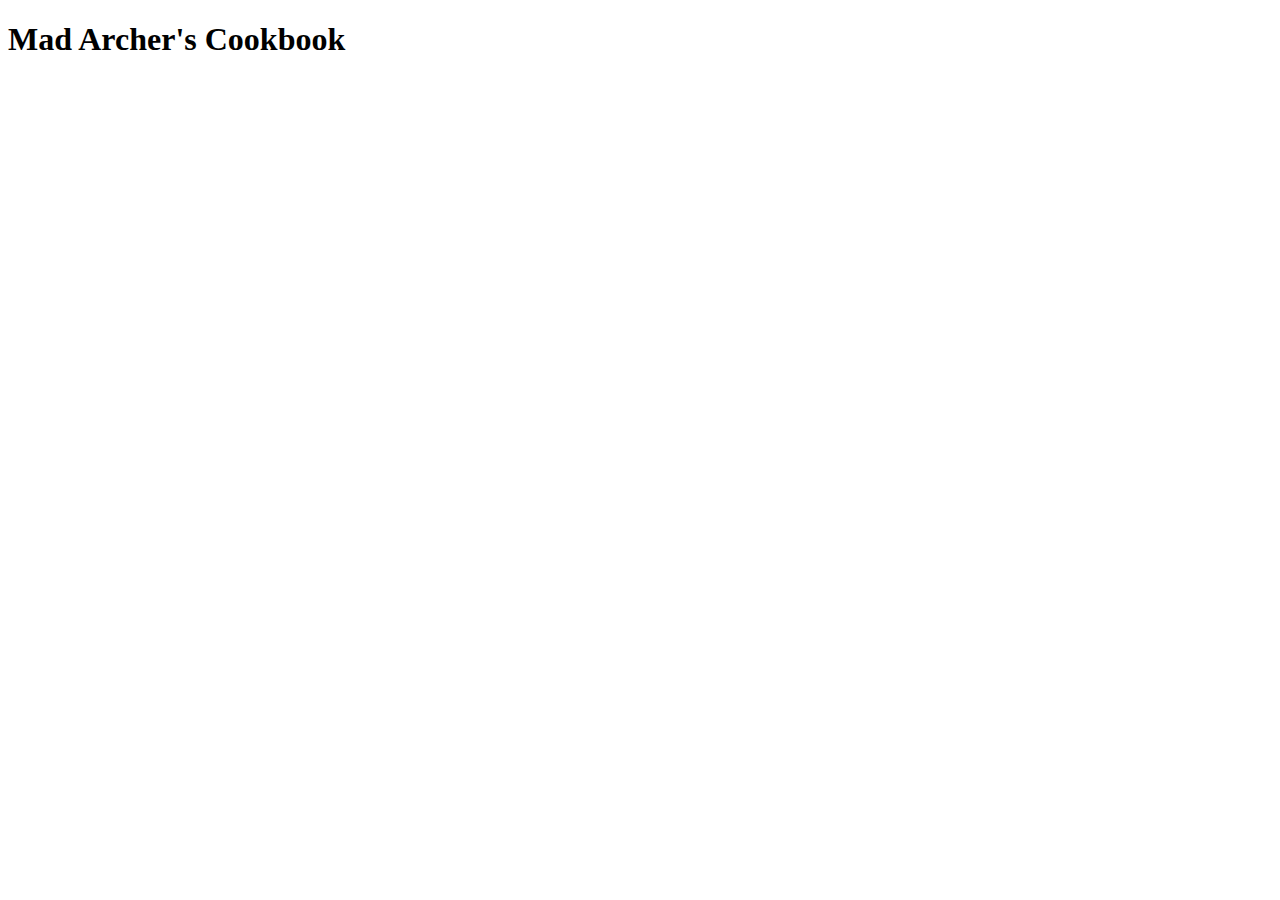
==== index.html @ 26f652fa "Update project name Test Test 1 2 3" ====
<!DOCTYPE html>
<html lang="en">
<head>
    <meta charset="UTF-8">
    <meta http-equiv="X-UA-Compatible" content="IE=edge">
    <meta name="viewport" content="width=device-width, initial-scale=1.0">
    <title>Mad Archer's Cookbook</title>
</head>
<body>
    <h1>Mad Archer's Cookbook</h1>
</body>
</html>
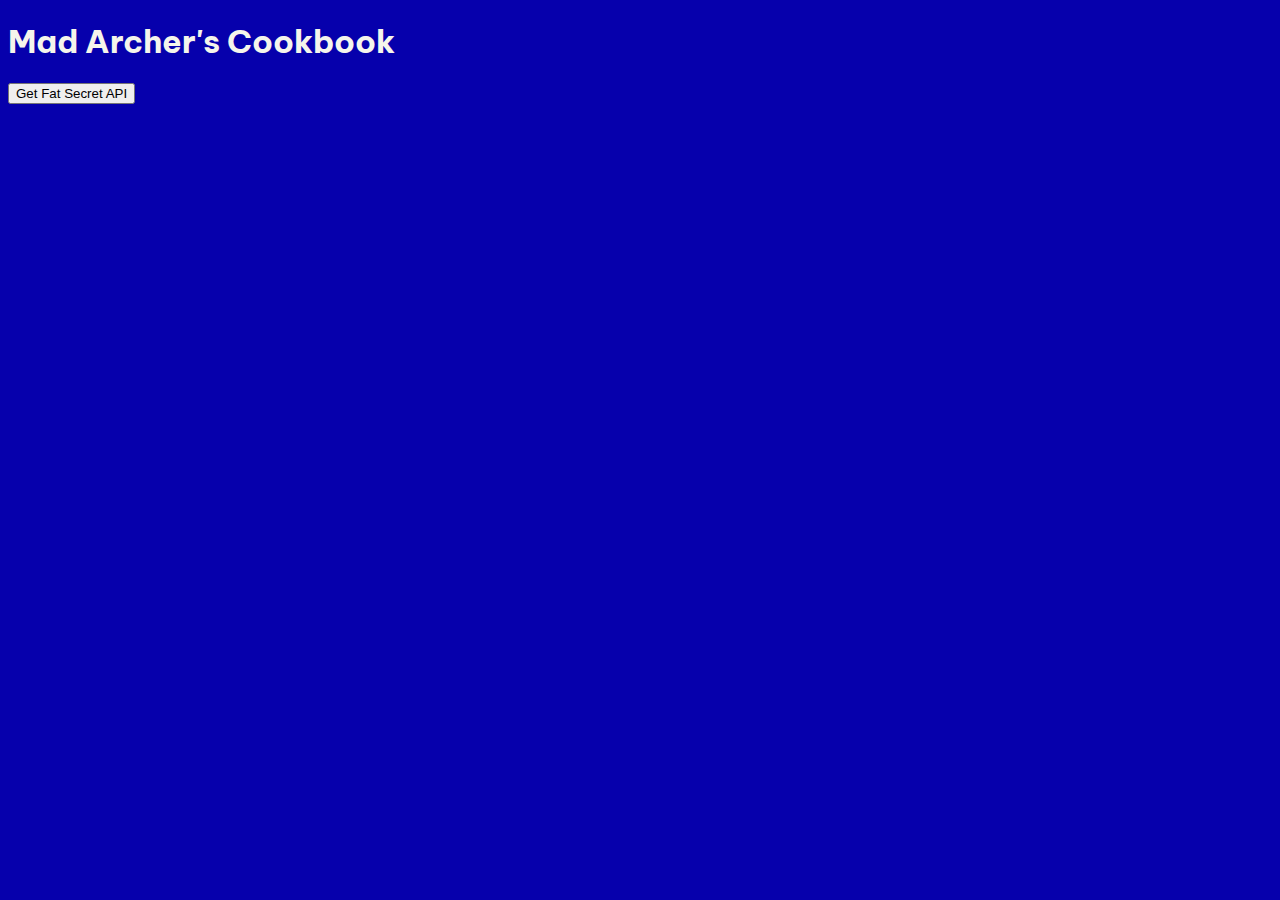
==== commit b448dc3f: "Test to connect API to html file" ====
--- a/index.html
+++ b/index.html
@@ -5,8 +5,14 @@
     <meta http-equiv="X-UA-Compatible" content="IE=edge">
     <meta name="viewport" content="width=device-width, initial-scale=1.0">
     <title>Mad Archer's Cookbook</title>
+    <link rel="stylesheet" href="./assets/style.css"> 
 </head>
 <body>
     <h1>Mad Archer's Cookbook</h1>
+  <!--Connecting the Fat Secret API-->
+    <button id="test" onclick="getFatSecret()">Get Fat Secret API</button>
+    <script src="https://platform.fatsecret.com/js"></script>
+    <script src="./assets/script.js"></script>
+  </main>
 </body>
 </html>--- a/assets/style.css
+++ b/assets/style.css
@@ -0,0 +1,43 @@
+@import url('https://fonts.googleapis.com/css2?family=Be+Vietnam+Pro&family=Dancing+Script&family=Dongle&family=Mochiy+Pop+P+One&display=swap');
+
+:root {
+  --bullseye-red: #e61a1a;
+  --blue-ribbon: #0600ac;
+  --bronze-arrowhead: #cd7f32; 
+  --bracer-black: #110e0c;
+  --astroturf: #28c514;
+  --sagittarius-gold: #fff243;
+  --cock-feather: #f5f5eb;
+}
+
+body {
+  background-color: var(--blue-ribbon);
+  color: var(--cock-feather);
+}
+
+h1 {
+  font-family: 'Be Vietnam Pro', sans-serif;
+}
+
+h2 {
+  font-family: 'Dancing Script', cursive;
+}
+
+h3 {
+  font-family: 'Mochiy Pop P One', sans-serif;
+}
+
+p {
+  font-family: 'Dongle', sans-serif;
+}
+
+.textBox {
+  background-color: var(--bronze-arrowhead);
+  color: var(--bracer-black);
+  font-family: 'Be Vietnam Pro', sans-serif;
+  width: 400px;
+  height: 350px;
+  border-radius: 15px;
+  box-shadow: inset;
+}
+
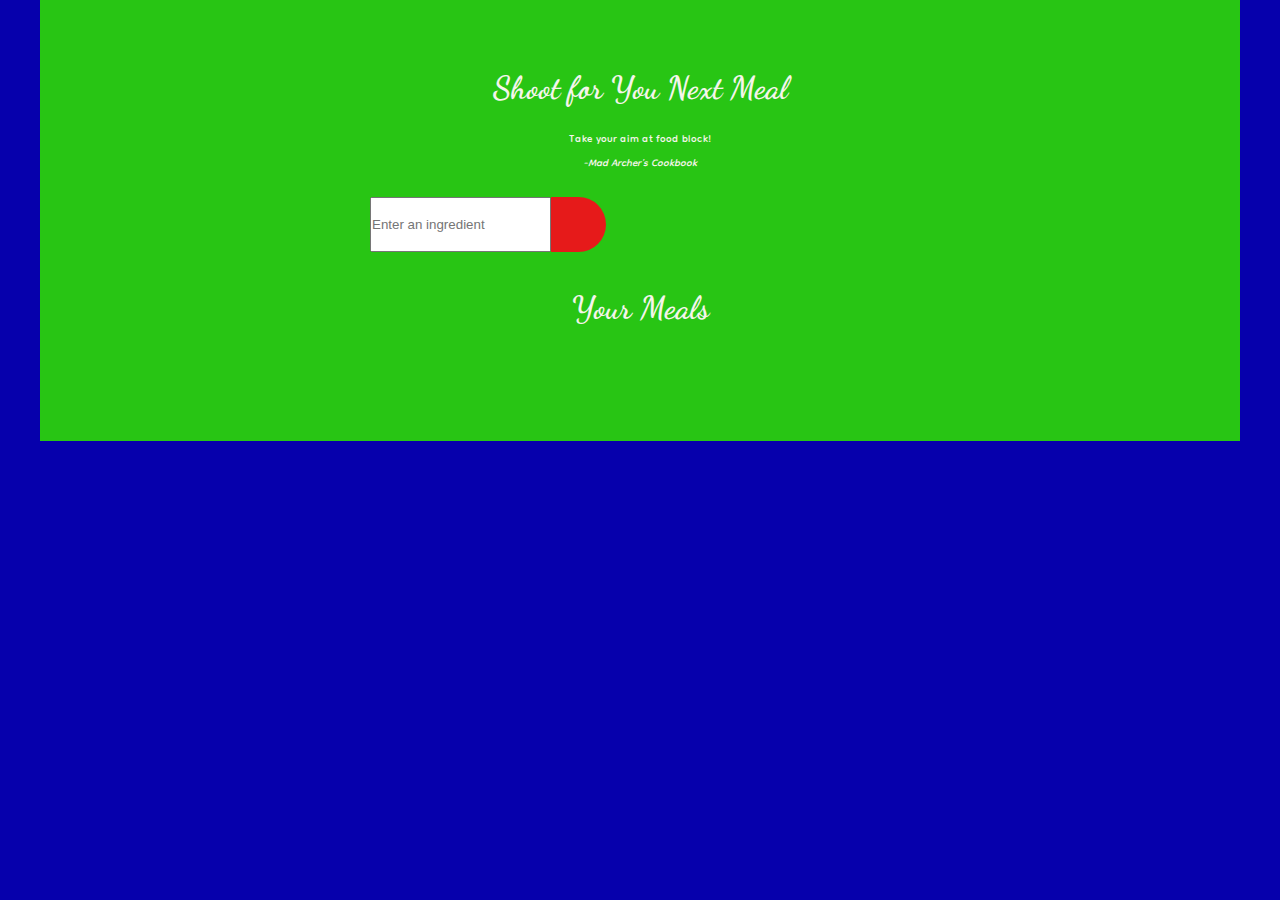
==== commit c166137a: "mealdb api added" ====
--- a/index.html
+++ b/index.html
@@ -5,14 +5,72 @@
     <meta http-equiv="X-UA-Compatible" content="IE=edge">
     <meta name="viewport" content="width=device-width, initial-scale=1.0">
     <title>Mad Archer's Cookbook</title>
+    <link
+      rel="stylesheet"
+      href="https://use.fontawesome.com/releases/v5.8.1/css/all.css"
+      integrity="sha384-50oBUHEmvpQ+1lW4y57PTFmhCaXp0ML5d60M1M7uH2+nqUivzIebhndOJK28anvf"
+      crossorigin="anonymous"
+    />
     <link rel="stylesheet" href="./assets/style.css"> 
 </head>
 <body>
-    <h1>Mad Archer's Cookbook</h1>
-  <!--Connecting the Fat Secret API-->
-    <button id="test" onclick="getFatSecret()">Get Fat Secret API</button>
-    <script src="https://platform.fatsecret.com/js"></script>
+    <div class="container">
+      <div class="meal-wrapper">
+        <div class="meal-search">
+          <h2 class="title">Shoot for You Next Meal</h2>
+          <blockquote>Take your aim at food block!<br>
+          <cite>-Mad Archer's Cookbook</cite>
+        </blockquote>
+
+        <div class="meal-search-box">
+          <input type="text" class="search-content" placeholder="Enter an ingredient" id="search-input">
+          <button type="submit" class="search-btn btn" id="search-btn">
+            <i class="fas fa-bullseye"></i>
+          </button>  
+        </div>
+      </div>
+      
+      <div class="meal-result">
+        <h2 class="title">Your Meals</h2>
+        <div id="meal">
+        <!--meal item-->  
+        <!-- <div class="meal-item">
+          <div class="meal-img">
+            <img src="./assets/strawberrySpinach.jpg" alt="food">
+          </div>
+          <div class="meal-name">
+            <h3>Summer Salad</h3>
+            <a href="#" class="recipe-btn">Grab Recipe</a>
+          </div>
+        </div> -->
+        <!-- end of meal item -->
+      </div>
+    </div>  
+    
+    <div class="meal-details">
+      <!--recipe close btn-->
+      <button type="button" class="btn recipe-close-btn" id="recipe-close-btn">
+        <i class="fas fa-utensils"></i>
+      </button>
+      <!--meal content-->
+      <div class="meal-details-content">
+        <!-- <h2 class="recipe-title">Meals Name Here</h2>
+        <p class="recipe-category">Category Name</p>
+        <div class="recipe-instruct">
+          <h3>Instructions:</h3>
+          <p>How to make your food.</p>
+          <p>How to make your food.</p>
+          <div class="recipe-meal-img">
+            <img src="assets/strawberrySpinach.jpg" alt="food image">
+        </div>
+        <div class="recipe-link">
+          <a href="#" target="_blank">Watch Video</a>
+        </div> --> -->
+        </div>
+        </div>
+      </div>
+    </div>
     <script src="./assets/script.js"></script>
-  </main>
+  
 </body>
 </html>--- a/assets/style.css
+++ b/assets/style.css
@@ -1,4 +1,10 @@
 @import url('https://fonts.googleapis.com/css2?family=Be+Vietnam+Pro&family=Dancing+Script&family=Dongle&family=Mochiy+Pop+P+One&display=swap');
+
+* {
+  padding: 0;
+  margin: 0;
+  box-sizing: border-box;
+}
 
 :root {
   --bullseye-red: #e61a1a;
@@ -13,6 +19,278 @@
 body {
   background-color: var(--blue-ribbon);
   color: var(--cock-feather);
+  font-weight: 400;
+  line-height: 1.5;
+  font-family: 'Dongle', sans-serif;
+}
+
+.btn {
+  font-family: inherit;
+  cursor: pointer;
+  outline: 0;
+  font-size: 1.05rem;
+}
+
+.text {
+  opacity: 0.9;
+}
+
+.title {
+  font-size: 2rem;
+  margin-bottom: 1rem;
+}
+
+.container {
+  min-height: 100vh;
+}
+
+.meal-wrapper {
+  max-width: 1200px;
+  margin: 0 auto;
+  padding: 2rem;
+  background: var(--astroturf);
+  text-align: center;
+}
+
+.meal-search {
+  margin: 2rem 0;
+}
+
+.meal-search cite {
+  font-size: 1rem;
+}
+
+.meal-search-box {
+  margin: 1.3rem 0;
+  display: flex;
+  align-items: stretch;
+}
+
+.search-control,
+search-btn {
+  width: 100%;
+}
+
+.search-control {
+  padding: 0 1rem;
+  font-size: 1.1rem;
+  font-family: 'Mochiy Pop P One', sans-serif;
+  outline: 0;
+  border:  1px solid var(--bullseye-red);
+  color: var(--bullseye-red);
+  border-top-left-radius: 2rem;
+  border-bottom-right-radius: 2rem;
+}
+
+.search-control::placeholder {
+  color: var(--bullseye-red);
+}
+
+.search-btn {
+  width: 55px;
+  height: 55px;
+  font-size: 1.7rem;
+  background: var(--bullseye-red);
+  color: var(--cock-feather);
+  border: none;
+  border-top-right-radius: 2rem;
+  border-bottom-right-radius: 2rem;
+  transition: all 0.4s linear;
+  -webkit-transition: all 0.4s linear;
+  -moz-transition: all 0.4s linear;
+  -ms-transition: all 0.4s linear;
+  -o-transition: all 0.4s linear;
+}
+
+.search-btn:hover {
+  background: var(--blue-ribbon);
+}
+
+.food-result {
+  margin-top: 4rem;
+}
+
+#meal {
+  margin: 2.4rem 0;
+}
+
+.meal-item {
+  border-radius: 1rem;
+  -webkit-border-radius: 1rem;
+  -moz-border-radius: 1rem;
+  -ms-border-radius: 1rem;
+  -o-border-radius: 1rem;
+  overflow: hidden;
+  box-shadow: 0 4px 21px -12px var(--bracer-black);
+  margin: 2rem 0;
+}
+
+.meal-item img {
+  width: 100%;
+  display: block;
+}
+
+meal-name {
+  padding: 1.5rem 0 .5rem;
+}
+
+.meal-name h3 {
+  font-size: 1.5rem;
+}
+
+.recipe-btn {
+  text-decoration: none;
+  color: var(--cock-feather);
+  font-weight: 500;
+  padding: 0.75rem 0;
+  display: block;
+  width: 175px;
+  margin: 1rem auto;
+  border-radius: 2rem;
+  -webkit-border-transition: 2rem;
+  -moz-border-transition: 2rem;
+  -ms-border-transition: 2rem;
+  -o-border-transition: 2rem;
+  transition: all 0.4s linear;
+  -webkit-transition: all 0.4s linear;
+  -moz-transition: all 0.4s linear;
+  -ms-transition: all 0.4s linear;
+  -o-transition: all 0.4s linear;
+}
+
+.recipe-btn:hover {
+  background: var(--bullseye-red);
+}
+
+.meal-details {
+  position: fixed;
+  top: 50%;
+  left: 50%;
+  transform: translate(-50%, -50%);
+  -webkit-transition: translate(-50%, -50%);
+  -moz-transition: translate(-50%, -50%);
+  -ms-transition: translate(-50%, -50%);
+  -o-transition: translate(-50%, -50%);
+  border-radius: 1em;
+  -webkit-transition: 1em;
+  -moz-transition: 1em;
+  -ms-transition: 1em;
+  -o-transition: 1em;
+  width: 90%;
+  height: 90%;
+  overflow-y: scroll;
+  display: none;
+  padding: 2rem 0
+}
+
+.meal-details::webkit-scrollbar {
+  width: 10px;
+}
+
+.meal-details::webkit-scrollbar-thumb {
+  background: var(--sagittarius-gold);
+  border-radius: 2rem;
+  -webkit-border-radius: 2rem;
+  -moz-border-radius: 2rem;
+  -ms-border-radius: 2rem;
+  -o-border-radius: 2rem;
+}
+
+.showRecipe {
+  display: block;
+}
+
+.meal-details-content {
+  width: 2rem;
+}
+
+.meal-details-content p:not(.recipe-category){
+  padding: 1rem 0;
+}
+
+.recipe-close-btn {
+  position: absolute;
+  right: 2rem;
+  top: 2rem;
+  font-size: 1.8rem;
+  background: var(--cock-feather);
+  border: none;
+  width: 35px;
+  height: 35px;
+  border-radius: 50%;
+  -webkit-border-radius: 50%;
+  -moz-border-radius: 50%;
+  -ms-border-radius: 50%;
+  -o-border-radius: 50%;
+  display: flex;
+  align-items: center;
+  justify-content: center;
+}
+
+.recipe-title {
+  letter-spacing: 1px;
+  padding-bottom: 1rem;
+}
+
+.recipe-category {
+  background: var(--cock-feather);
+  font-weight: 500;
+  color: var(--blue-ribbon);
+  display: inline-block;
+  padding: 0.2rem 0.5rem;
+  border-radius: 0.3rem;
+  -webkit-border-radius: 0.3rem;
+  -moz-border-radius: 0.3rem;
+  -ms-border-radius: 0.3rem;
+  -o-border-radius: 0.3rem;
+}
+
+.recipe-category {
+  background: var(--cock-feather);
+  font-weight: 500;
+  color: var(--blue-ribbon);
+  display: inline-block;
+  padding: 0.2rem 0.5rem;
+  border-radius: 0.3rem;
+  -webkit-border-radius: 0.3rem;
+  -moz-border-radius: 0.3rem;
+  -ms-border-radius: 0.3rem;
+  -o-border-radius: 0.3rem;
+}
+
+.recipe-instruct {
+  padding: 1rem 0;
+}
+
+.recipe-meal-img {
+  width: 100px;
+  height: 100px;
+  border-radius: 50%;
+  -webkit-border-radius: 50%;
+  -moz-border-radius: 50%;
+  -ms-border-radius: 50%;
+  -o-border-radius: 50%;
+  margin: 0 auto;
+  display: block;
+}
+
+.recipe-link {
+  margin: 1.4rem 0;
+}
+
+.recipe-link a {
+  color: var(--cock-feather);
+  font-size: 1.2rem;
+  font-weight: 700;
+  transition: all 0.4s linear;
+  -webkit-transition: all 0.4s linear;
+  -moz-transition: all 0.4s linear;
+  -ms-transition: all 0.4s linear;
+  -o-transition: all 0.4s linear;
+}
+
+.recipe-link a:hover {
+  opacity: 0.8;
 }
 
 h1 {
@@ -31,13 +309,37 @@
   font-family: 'Dongle', sans-serif;
 }
 
-.textBox {
-  background-color: var(--bronze-arrowhead);
-  color: var(--bracer-black);
-  font-family: 'Be Vietnam Pro', sans-serif;
-  width: 400px;
-  height: 350px;
-  border-radius: 15px;
-  box-shadow: inset;
-}
-
+.notFound {
+  grid-template-columns: 1fr!important;
+  color: var(--blue-ribbon);
+  font-size: 1.8rem;
+  
+}
+
+@media screen and (min-width: 600px) {
+  .meal-search-box {
+    width: 540px;
+    margin-left: auto;
+    margin-right: auto;
+  }
+}
+
+@media screen and (min-width: 768px) {
+  #meal {
+    display: grid;
+    grid-template-columns: repeat(2, 1fr);
+    gap: 2rem;
+  } 
+  .meal-item {
+    margin: 0;
+  }
+  ,meal-details {
+    width: 700px;
+  }
+}
+
+@media screen and (min-width: 992px) {
+  #meal {
+    grid-template-columns: repeat(3, 1fr);
+  }
+}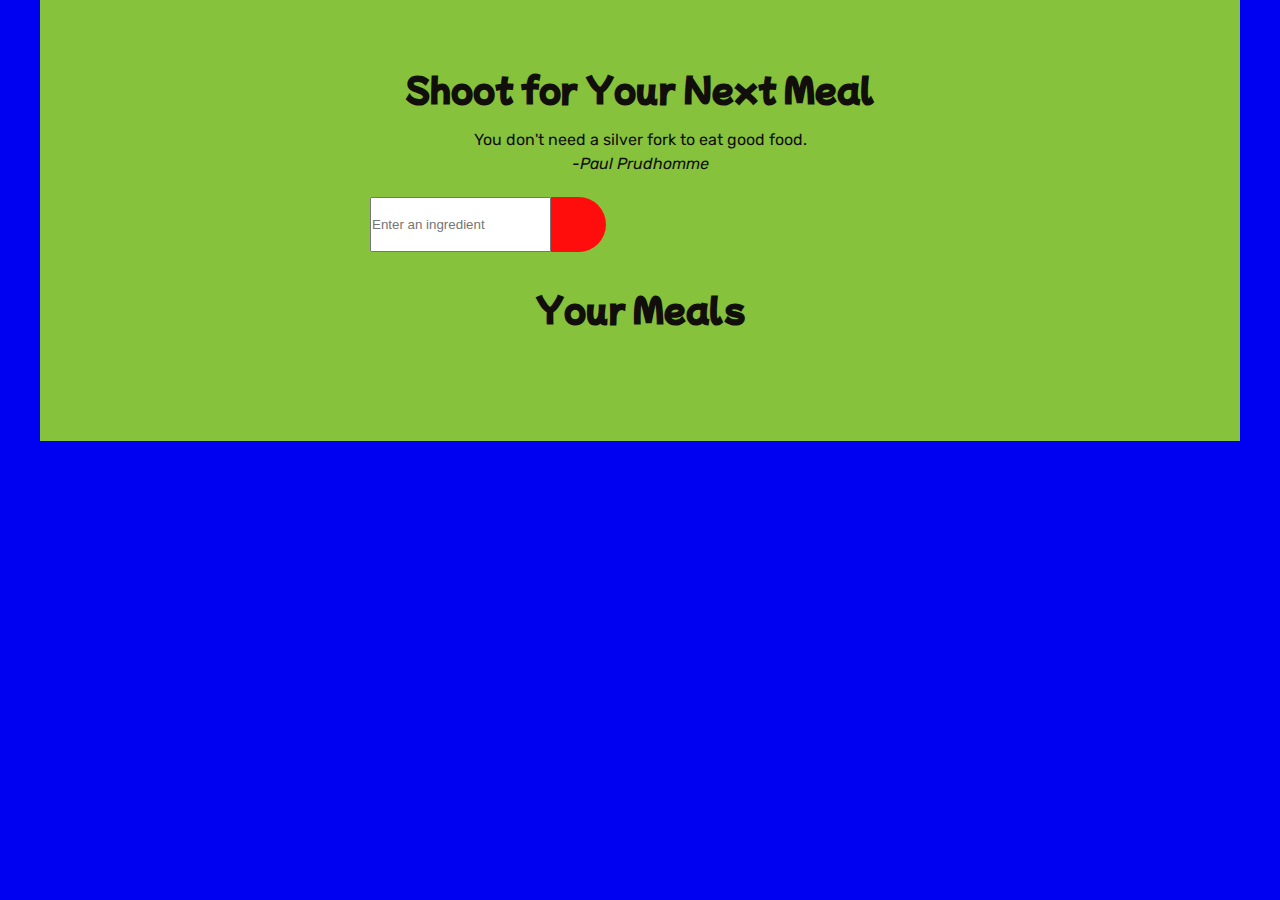
==== commit 03e8c600: "Improved the above the fold design" ====
--- a/index.html
+++ b/index.html
@@ -1,6 +1,6 @@
 <!DOCTYPE html>
 <html lang="en">
-<head>
+  <head>
     <meta charset="UTF-8">
     <meta http-equiv="X-UA-Compatible" content="IE=edge">
     <meta name="viewport" content="width=device-width, initial-scale=1.0">
@@ -11,15 +11,20 @@
       integrity="sha384-50oBUHEmvpQ+1lW4y57PTFmhCaXp0ML5d60M1M7uH2+nqUivzIebhndOJK28anvf"
       crossorigin="anonymous"
     />
+    <!-- Google Fonts -->
+    <link rel="preconnect" href="https://fonts.googleapis.com">
+    <link rel="preconnect" href="https://fonts.gstatic.com" crossorigin>
+    <link href="https://fonts.googleapis.com/css2?family=Mochiy+Pop+P+One&family=Rubik&family=Satisfy&family=Ubuntu&display=swap" rel="stylesheet">
     <link rel="stylesheet" href="./assets/style.css"> 
-</head>
-<body>
+  </head>
+    <!-- Body Section -->
+    <body>
     <div class="container">
       <div class="meal-wrapper">
         <div class="meal-search">
-          <h2 class="title">Shoot for You Next Meal</h2>
-          <blockquote>Take your aim at food block!<br>
-          <cite>-Mad Archer's Cookbook</cite>
+          <h2 class="title">Shoot for Your Next Meal</h2>
+          <blockquote>You don't need a silver fork to eat good food.<br>
+          <cite>-Paul Prudhomme</cite>
         </blockquote>
 
         <div class="meal-search-box">
@@ -29,7 +34,7 @@
           </button>  
         </div>
       </div>
-      
+       <!-- Where the meal cards go -->  
       <div class="meal-result">
         <h2 class="title">Your Meals</h2>
         <div id="meal">
@@ -46,7 +51,7 @@
         <!-- end of meal item -->
       </div>
     </div>  
-    
+    <!-- If the user clicks on a recipe --> 
     <div class="meal-details">
       <!--recipe close btn-->
       <button type="button" class="btn recipe-close-btn" id="recipe-close-btn">
@@ -65,12 +70,11 @@
         </div>
         <div class="recipe-link">
           <a href="#" target="_blank">Watch Video</a>
-        </div> --> -->
+        </div> --> 
         </div>
         </div>
       </div>
     </div>
     <script src="./assets/script.js"></script>
-  
 </body>
 </html>--- a/assets/style.css
+++ b/assets/style.css
@@ -1,5 +1,3 @@
-@import url('https://fonts.googleapis.com/css2?family=Be+Vietnam+Pro&family=Dancing+Script&family=Dongle&family=Mochiy+Pop+P+One&display=swap');
-
 * {
   padding: 0;
   margin: 0;
@@ -7,21 +5,21 @@
 }
 
 :root {
-  --bullseye-red: #e61a1a;
-  --blue-ribbon: #0600ac;
+  --bullseye-red: #ff0d0d;
+  --blue-ribbon: #0001F0;
   --bronze-arrowhead: #cd7f32; 
   --bracer-black: #110e0c;
-  --astroturf: #28c514;
+  --faded-astroturf: #86C23B;
   --sagittarius-gold: #fff243;
   --cock-feather: #f5f5eb;
 }
 
 body {
   background-color: var(--blue-ribbon);
-  color: var(--cock-feather);
+  color: var(--bracer-black);
   font-weight: 400;
   line-height: 1.5;
-  font-family: 'Dongle', sans-serif;
+  font-family: 'Rubik', sans-serif;
 }
 
 .btn {
@@ -33,11 +31,13 @@
 
 .text {
   opacity: 0.9;
+  font-family: 'Satisfy', sans-serif;
 }
 
 .title {
   font-size: 2rem;
   margin-bottom: 1rem;
+  font-family: 'Mochiy Pop P One', sans-serif;
 }
 
 .container {
@@ -48,7 +48,7 @@
   max-width: 1200px;
   margin: 0 auto;
   padding: 2rem;
-  background: var(--astroturf);
+  background: var(--faded-astroturf);
   text-align: center;
 }
 
@@ -230,6 +230,7 @@
 .recipe-title {
   letter-spacing: 1px;
   padding-bottom: 1rem;
+  font-family: 'Rubik', sans-serif;
 }
 
 .recipe-category {
@@ -279,7 +280,7 @@
 }
 
 .recipe-link a {
-  color: var(--cock-feather);
+  color: var(--bracer-black);
   font-size: 1.2rem;
   font-weight: 700;
   transition: all 0.4s linear;
@@ -294,19 +295,19 @@
 }
 
 h1 {
-  font-family: 'Be Vietnam Pro', sans-serif;
+  font-family: 'Mochiy Pop P One', sans-serif;
 }
 
 h2 {
-  font-family: 'Dancing Script', cursive;
+  font-family: 'Mochiy Pop P One', cursive;
 }
 
 h3 {
-  font-family: 'Mochiy Pop P One', sans-serif;
+  font-family: 'Rubik', sans-serif;
 }
 
 p {
-  font-family: 'Dongle', sans-serif;
+  font-family: 'Ubuntu', sans-serif;
 }
 
 .notFound {
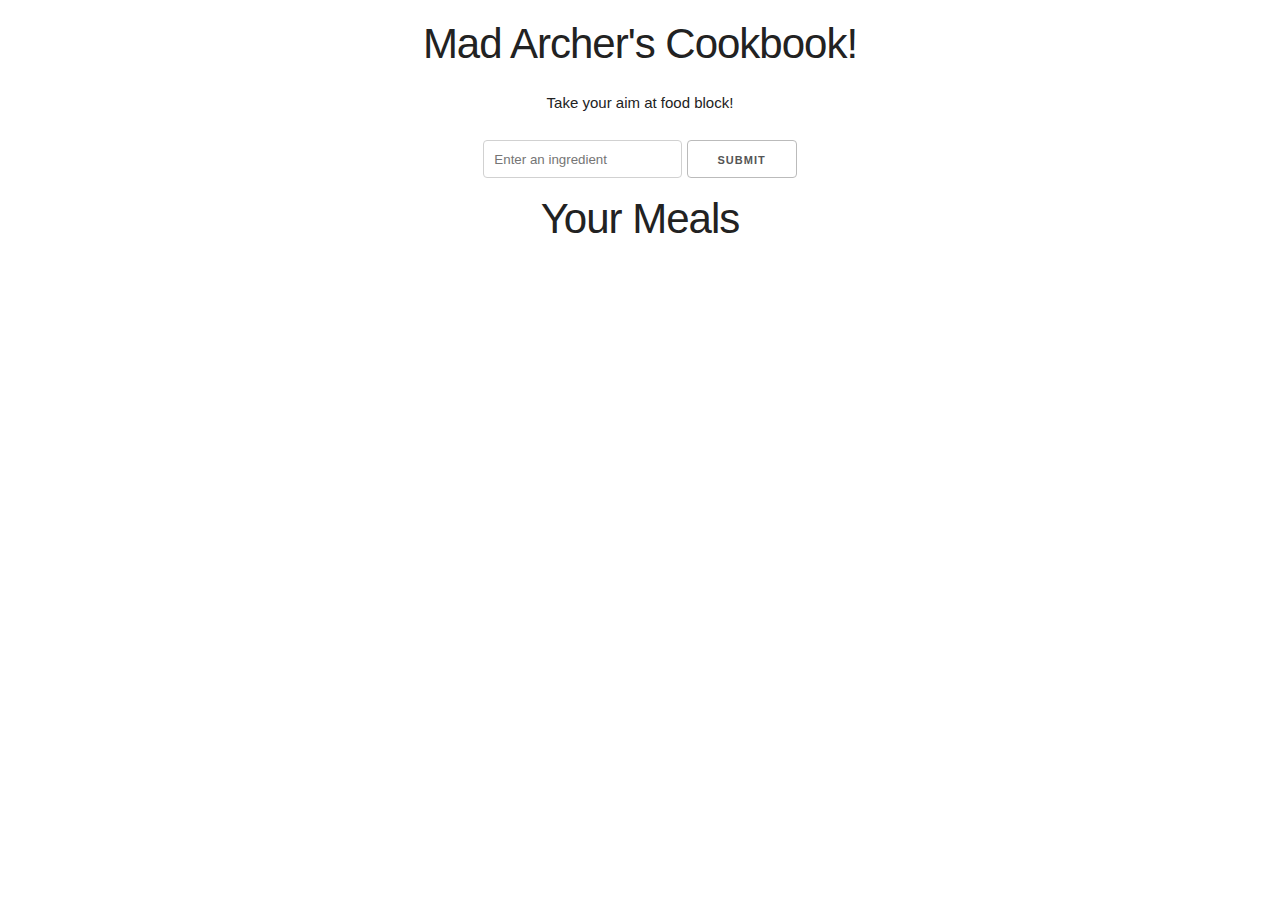
==== commit 89bf88f2: "Some styling, will continue to add details" ====
--- a/index.html
+++ b/index.html
@@ -1,6 +1,6 @@
 <!DOCTYPE html>
 <html lang="en">
-  <head>
+<head>
     <meta charset="UTF-8">
     <meta http-equiv="X-UA-Compatible" content="IE=edge">
     <meta name="viewport" content="width=device-width, initial-scale=1.0">
@@ -11,30 +11,27 @@
       integrity="sha384-50oBUHEmvpQ+1lW4y57PTFmhCaXp0ML5d60M1M7uH2+nqUivzIebhndOJK28anvf"
       crossorigin="anonymous"
     />
-    <!-- Google Fonts -->
-    <link rel="preconnect" href="https://fonts.googleapis.com">
-    <link rel="preconnect" href="https://fonts.gstatic.com" crossorigin>
-    <link href="https://fonts.googleapis.com/css2?family=Mochiy+Pop+P+One&family=Rubik&family=Satisfy&family=Ubuntu&display=swap" rel="stylesheet">
-    <link rel="stylesheet" href="./assets/style.css"> 
-  </head>
-    <!-- Body Section -->
-    <body>
+    <link rel="stylesheet" href="Skeleton-2.0.4/css/skeleton.css">
+    <script src="https://api.mqcdn.com/sdk/mapquest-js/v1.3.2/mapquest.js"></script>
+    <!-- <link rel="stylesheet" href="./assets/style.css"> -->
+    <link rel="stylesheet" href="assets/martinstyle.css">
+</head>
+<body>
     <div class="container">
       <div class="meal-wrapper">
-        <div class="meal-search">
-          <h2 class="title">Shoot for Your Next Meal</h2>
-          <blockquote>You don't need a silver fork to eat good food.<br>
-          <cite>-Paul Prudhomme</cite>
+        <div class="meal-search row">
+          <h2>Mad Archer's Cookbook!</h2>
+          <blockquote>Take your aim at food block!<br>
         </blockquote>
 
         <div class="meal-search-box">
           <input type="text" class="search-content" placeholder="Enter an ingredient" id="search-input">
           <button type="submit" class="search-btn btn" id="search-btn">
-            <i class="fas fa-bullseye"></i>
+            Submit
           </button>  
         </div>
       </div>
-       <!-- Where the meal cards go -->  
+      
       <div class="meal-result">
         <h2 class="title">Your Meals</h2>
         <div id="meal">
@@ -51,14 +48,14 @@
         <!-- end of meal item -->
       </div>
     </div>  
-    <!-- If the user clicks on a recipe --> 
-    <div class="meal-details">
+    
+    <!-- <div class="meal-details"> -->
       <!--recipe close btn-->
-      <button type="button" class="btn recipe-close-btn" id="recipe-close-btn">
+      <!-- <button type="button" class="btn recipe-close-btn" id="recipe-close-btn">
         <i class="fas fa-utensils"></i>
-      </button>
+      </button> -->
       <!--meal content-->
-      <div class="meal-details-content">
+      <!-- <div class="meal-details-content"> -->
         <!-- <h2 class="recipe-title">Meals Name Here</h2>
         <p class="recipe-category">Category Name</p>
         <div class="recipe-instruct">
@@ -70,11 +67,13 @@
         </div>
         <div class="recipe-link">
           <a href="#" target="_blank">Watch Video</a>
-        </div> --> 
-        </div>
+        </div> -->
+        <!-- </div>
         </div>
       </div>
-    </div>
+    </div> -->
+    
     <script src="./assets/script.js"></script>
+  
 </body>
 </html>--- a/Skeleton-2.0.4/css/skeleton.css
+++ b/Skeleton-2.0.4/css/skeleton.css
@@ -0,0 +1,418 @@
+/*
+* Skeleton V2.0.4
+* Copyright 2014, Dave Gamache
+* www.getskeleton.com
+* Free to use under the MIT license.
+* http://www.opensource.org/licenses/mit-license.php
+* 12/29/2014
+*/
+
+
+/* Table of contents
+––––––––––––––––––––––––––––––––––––––––––––––––––
+- Grid
+- Base Styles
+- Typography
+- Links
+- Buttons
+- Forms
+- Lists
+- Code
+- Tables
+- Spacing
+- Utilities
+- Clearing
+- Media Queries
+*/
+
+
+/* Grid
+–––––––––––––––––––––––––––––––––––––––––––––––––– */
+.container {
+  position: relative;
+  width: 100%;
+  max-width: 960px;
+  margin: 0 auto;
+  padding: 0 20px;
+  box-sizing: border-box; }
+.column,
+.columns {
+  width: 100%;
+  float: left;
+  box-sizing: border-box; }
+
+/* For devices larger than 400px */
+@media (min-width: 400px) {
+  .container {
+    width: 85%;
+    padding: 0; }
+}
+
+/* For devices larger than 550px */
+@media (min-width: 550px) {
+  .container {
+    width: 80%; }
+  .column,
+  .columns {
+    margin-left: 0%; }
+  .column:first-child,
+  .columns:first-child {
+    margin-left: 0; }
+
+  .one.column,
+  .one.columns                    { width: 4.66666666667%; }
+  .two.columns                    { width: 13.3333333333%; }
+  .three.columns                  { width: 22%;            }
+  .four.columns                   { width: 30.6666666667%; }
+  .five.columns                   { width: 39.3333333333%; }
+  .six.columns                    { width: 48%;            }
+  .seven.columns                  { width: 56.6666666667%; }
+  .eight.columns                  { width: 65.3333333333%; }
+  .nine.columns                   { width: 74.0%;          }
+  .ten.columns                    { width: 82.6666666667%; }
+  .eleven.columns                 { width: 91.3333333333%; }
+  .twelve.columns                 { width: 100%; margin-left: 0; }
+
+  .one-third.column               { width: 30.6666666667%; }
+  .two-thirds.column              { width: 65.3333333333%; }
+
+  .one-half.column                { width: 48%; }
+
+  /* Offsets */
+  .offset-by-one.column,
+  .offset-by-one.columns          { margin-left: 8.66666666667%; }
+  .offset-by-two.column,
+  .offset-by-two.columns          { margin-left: 17.3333333333%; }
+  .offset-by-three.column,
+  .offset-by-three.columns        { margin-left: 26%;            }
+  .offset-by-four.column,
+  .offset-by-four.columns         { margin-left: 34.6666666667%; }
+  .offset-by-five.column,
+  .offset-by-five.columns         { margin-left: 43.3333333333%; }
+  .offset-by-six.column,
+  .offset-by-six.columns          { margin-left: 52%;            }
+  .offset-by-seven.column,
+  .offset-by-seven.columns        { margin-left: 60.6666666667%; }
+  .offset-by-eight.column,
+  .offset-by-eight.columns        { margin-left: 69.3333333333%; }
+  .offset-by-nine.column,
+  .offset-by-nine.columns         { margin-left: 78.0%;          }
+  .offset-by-ten.column,
+  .offset-by-ten.columns          { margin-left: 86.6666666667%; }
+  .offset-by-eleven.column,
+  .offset-by-eleven.columns       { margin-left: 95.3333333333%; }
+
+  .offset-by-one-third.column,
+  .offset-by-one-third.columns    { margin-left: 34.6666666667%; }
+  .offset-by-two-thirds.column,
+  .offset-by-two-thirds.columns   { margin-left: 69.3333333333%; }
+
+  .offset-by-one-half.column,
+  .offset-by-one-half.columns     { margin-left: 52%; }
+
+}
+
+
+/* Base Styles
+–––––––––––––––––––––––––––––––––––––––––––––––––– */
+/* NOTE
+html is set to 62.5% so that all the REM measurements throughout Skeleton
+are based on 10px sizing. So basically 1.5rem = 15px :) */
+html {
+  font-size: 62.5%; }
+body {
+  font-size: 1.5em; /* currently ems cause chrome bug misinterpreting rems on body element */
+  line-height: 1.6;
+  font-weight: 400;
+  font-family: "Raleway", "HelveticaNeue", "Helvetica Neue", Helvetica, Arial, sans-serif;
+  color: #222; }
+
+
+/* Typography
+–––––––––––––––––––––––––––––––––––––––––––––––––– */
+h1, h2, h3, h4, h5, h6 {
+  margin-top: 0;
+  margin-bottom: 2rem;
+  font-weight: 300; }
+h1 { font-size: 4.0rem; line-height: 1.2;  letter-spacing: -.1rem;}
+h2 { font-size: 3.6rem; line-height: 1.25; letter-spacing: -.1rem; }
+h3 { font-size: 3.0rem; line-height: 1.3;  letter-spacing: -.1rem; }
+h4 { font-size: 2.4rem; line-height: 1.35; letter-spacing: -.08rem; }
+h5 { font-size: 1.8rem; line-height: 1.5;  letter-spacing: -.05rem; }
+h6 { font-size: 1.5rem; line-height: 1.6;  letter-spacing: 0; }
+
+/* Larger than phablet */
+@media (min-width: 550px) {
+  h1 { font-size: 5.0rem; }
+  h2 { font-size: 4.2rem; }
+  h3 { font-size: 3.6rem; }
+  h4 { font-size: 3.0rem; }
+  h5 { font-size: 2.4rem; }
+  h6 { font-size: 1.5rem; }
+}
+
+p {
+  margin-top: 0; }
+
+
+/* Links
+–––––––––––––––––––––––––––––––––––––––––––––––––– */
+a {
+  color: #1EAEDB; }
+a:hover {
+  color: #0FA0CE; }
+
+
+/* Buttons
+–––––––––––––––––––––––––––––––––––––––––––––––––– */
+.button,
+button,
+input[type="submit"],
+input[type="reset"],
+input[type="button"] {
+  display: inline-block;
+  height: 38px;
+  padding: 0 30px;
+  color: #555;
+  text-align: center;
+  font-size: 11px;
+  font-weight: 600;
+  line-height: 38px;
+  letter-spacing: .1rem;
+  text-transform: uppercase;
+  text-decoration: none;
+  white-space: nowrap;
+  background-color: transparent;
+  border-radius: 4px;
+  border: 1px solid #bbb;
+  cursor: pointer;
+  box-sizing: border-box; }
+.button:hover,
+button:hover,
+input[type="submit"]:hover,
+input[type="reset"]:hover,
+input[type="button"]:hover,
+.button:focus,
+button:focus,
+input[type="submit"]:focus,
+input[type="reset"]:focus,
+input[type="button"]:focus {
+  color: #333;
+  border-color: #888;
+  outline: 0; }
+.button.button-primary,
+button.button-primary,
+input[type="submit"].button-primary,
+input[type="reset"].button-primary,
+input[type="button"].button-primary {
+  color: #FFF;
+  background-color: #33C3F0;
+  border-color: #33C3F0; }
+.button.button-primary:hover,
+button.button-primary:hover,
+input[type="submit"].button-primary:hover,
+input[type="reset"].button-primary:hover,
+input[type="button"].button-primary:hover,
+.button.button-primary:focus,
+button.button-primary:focus,
+input[type="submit"].button-primary:focus,
+input[type="reset"].button-primary:focus,
+input[type="button"].button-primary:focus {
+  color: #FFF;
+  background-color: #1EAEDB;
+  border-color: #1EAEDB; }
+
+
+/* Forms
+–––––––––––––––––––––––––––––––––––––––––––––––––– */
+input[type="email"],
+input[type="number"],
+input[type="search"],
+input[type="text"],
+input[type="tel"],
+input[type="url"],
+input[type="password"],
+textarea,
+select {
+  height: 38px;
+  padding: 6px 10px; /* The 6px vertically centers text on FF, ignored by Webkit */
+  background-color: #fff;
+  border: 1px solid #D1D1D1;
+  border-radius: 4px;
+  box-shadow: none;
+  box-sizing: border-box; }
+/* Removes awkward default styles on some inputs for iOS */
+input[type="email"],
+input[type="number"],
+input[type="search"],
+input[type="text"],
+input[type="tel"],
+input[type="url"],
+input[type="password"],
+textarea {
+  -webkit-appearance: none;
+     -moz-appearance: none;
+          appearance: none; }
+textarea {
+  min-height: 65px;
+  padding-top: 6px;
+  padding-bottom: 6px; }
+input[type="email"]:focus,
+input[type="number"]:focus,
+input[type="search"]:focus,
+input[type="text"]:focus,
+input[type="tel"]:focus,
+input[type="url"]:focus,
+input[type="password"]:focus,
+textarea:focus,
+select:focus {
+  border: 1px solid #33C3F0;
+  outline: 0; }
+label,
+legend {
+  display: block;
+  margin-bottom: .5rem;
+  font-weight: 600; }
+fieldset {
+  padding: 0;
+  border-width: 0; }
+input[type="checkbox"],
+input[type="radio"] {
+  display: inline; }
+label > .label-body {
+  display: inline-block;
+  margin-left: .5rem;
+  font-weight: normal; }
+
+
+/* Lists
+–––––––––––––––––––––––––––––––––––––––––––––––––– */
+ul {
+  list-style: circle inside; }
+ol {
+  list-style: decimal inside; }
+ol, ul {
+  padding-left: 0;
+  margin-top: 0; }
+ul ul,
+ul ol,
+ol ol,
+ol ul {
+  margin: 1.5rem 0 1.5rem 3rem;
+  font-size: 90%; }
+li {
+  margin-bottom: 1rem; }
+
+
+/* Code
+–––––––––––––––––––––––––––––––––––––––––––––––––– */
+code {
+  padding: .2rem .5rem;
+  margin: 0 .2rem;
+  font-size: 90%;
+  white-space: nowrap;
+  background: #F1F1F1;
+  border: 1px solid #E1E1E1;
+  border-radius: 4px; }
+pre > code {
+  display: block;
+  padding: 1rem 1.5rem;
+  white-space: pre; }
+
+
+/* Tables
+–––––––––––––––––––––––––––––––––––––––––––––––––– */
+th,
+td {
+  padding: 12px 15px;
+  text-align: left;
+  border-bottom: 1px solid #E1E1E1; }
+th:first-child,
+td:first-child {
+  padding-left: 0; }
+th:last-child,
+td:last-child {
+  padding-right: 0; }
+
+
+/* Spacing
+–––––––––––––––––––––––––––––––––––––––––––––––––– */
+button,
+.button {
+  margin-bottom: 1rem; }
+input,
+textarea,
+select,
+fieldset {
+  margin-bottom: 1.5rem; }
+pre,
+blockquote,
+dl,
+figure,
+table,
+p,
+ul,
+ol,
+form {
+  margin-bottom: 2.5rem; }
+
+
+/* Utilities
+–––––––––––––––––––––––––––––––––––––––––––––––––– */
+.u-full-width {
+  width: 100%;
+  box-sizing: border-box; }
+.u-max-full-width {
+  max-width: 100%;
+  box-sizing: border-box; }
+.u-pull-right {
+  float: right; }
+.u-pull-left {
+  float: left; }
+
+
+/* Misc
+–––––––––––––––––––––––––––––––––––––––––––––––––– */
+hr {
+  margin-top: 3rem;
+  margin-bottom: 3.5rem;
+  border-width: 0;
+  border-top: 1px solid #E1E1E1; }
+
+
+/* Clearing
+–––––––––––––––––––––––––––––––––––––––––––––––––– */
+
+/* Self Clearing Goodness */
+.container:after,
+.row:after,
+.u-cf {
+  content: "";
+  display: table;
+  clear: both; }
+
+
+/* Media Queries
+–––––––––––––––––––––––––––––––––––––––––––––––––– */
+/*
+Note: The best way to structure the use of media queries is to create the queries
+near the relevant code. For example, if you wanted to change the styles for buttons
+on small devices, paste the mobile query code up in the buttons section and style it
+there.
+*/
+
+
+/* Larger than mobile */
+@media (min-width: 400px) {}
+
+/* Larger than phablet (also point when grid becomes active) */
+@media (min-width: 550px) {}
+
+/* Larger than tablet */
+@media (min-width: 750px) {}
+
+/* Larger than desktop */
+@media (min-width: 1000px) {}
+
+/* Larger than Desktop HD */
+@media (min-width: 1200px) {}
--- a/assets/style.css
+++ b/assets/style.css
@@ -1,3 +1,5 @@
+@import url('https://fonts.googleapis.com/css2?family=Be+Vietnam+Pro&family=Dancing+Script&family=Dongle&family=Mochiy+Pop+P+One&display=swap');
+
 * {
   padding: 0;
   margin: 0;
@@ -5,21 +7,21 @@
 }
 
 :root {
-  --bullseye-red: #ff0d0d;
-  --blue-ribbon: #0001F0;
+  --bullseye-red: #e61a1a;
+  --blue-ribbon: #0600ac;
   --bronze-arrowhead: #cd7f32; 
   --bracer-black: #110e0c;
-  --faded-astroturf: #86C23B;
+  --astroturf: #28c514;
   --sagittarius-gold: #fff243;
   --cock-feather: #f5f5eb;
 }
 
 body {
   background-color: var(--blue-ribbon);
-  color: var(--bracer-black);
+  color: var(--cock-feather);
   font-weight: 400;
   line-height: 1.5;
-  font-family: 'Rubik', sans-serif;
+  font-family: 'Dongle', sans-serif;
 }
 
 .btn {
@@ -31,13 +33,11 @@
 
 .text {
   opacity: 0.9;
-  font-family: 'Satisfy', sans-serif;
 }
 
 .title {
   font-size: 2rem;
   margin-bottom: 1rem;
-  font-family: 'Mochiy Pop P One', sans-serif;
 }
 
 .container {
@@ -48,7 +48,7 @@
   max-width: 1200px;
   margin: 0 auto;
   padding: 2rem;
-  background: var(--faded-astroturf);
+  background: var(--astroturf);
   text-align: center;
 }
 
@@ -230,7 +230,6 @@
 .recipe-title {
   letter-spacing: 1px;
   padding-bottom: 1rem;
-  font-family: 'Rubik', sans-serif;
 }
 
 .recipe-category {
@@ -280,7 +279,7 @@
 }
 
 .recipe-link a {
-  color: var(--bracer-black);
+  color: var(--cock-feather);
   font-size: 1.2rem;
   font-weight: 700;
   transition: all 0.4s linear;
@@ -295,19 +294,19 @@
 }
 
 h1 {
+  font-family: 'Be Vietnam Pro', sans-serif;
+}
+
+h2 {
+  font-family: 'Dancing Script', cursive;
+}
+
+h3 {
   font-family: 'Mochiy Pop P One', sans-serif;
 }
 
-h2 {
-  font-family: 'Mochiy Pop P One', cursive;
-}
-
-h3 {
-  font-family: 'Rubik', sans-serif;
-}
-
 p {
-  font-family: 'Ubuntu', sans-serif;
+  font-family: 'Dongle', sans-serif;
 }
 
 .notFound {
@@ -334,7 +333,7 @@
   .meal-item {
     margin: 0;
   }
-  ,meal-details {
+  meal-details {
     width: 700px;
   }
 }
--- a/assets/martinstyle.css
+++ b/assets/martinstyle.css
@@ -0,0 +1,21 @@
+img {
+    width: 250px;
+    height: 250px;
+}
+
+.meal-item {
+    height: 500px;
+    padding: 15px;
+}
+
+.meal-search {
+    text-align: center;
+}
+
+.container {
+    padding: 10px;
+}
+
+.title {
+    text-align: center;
+}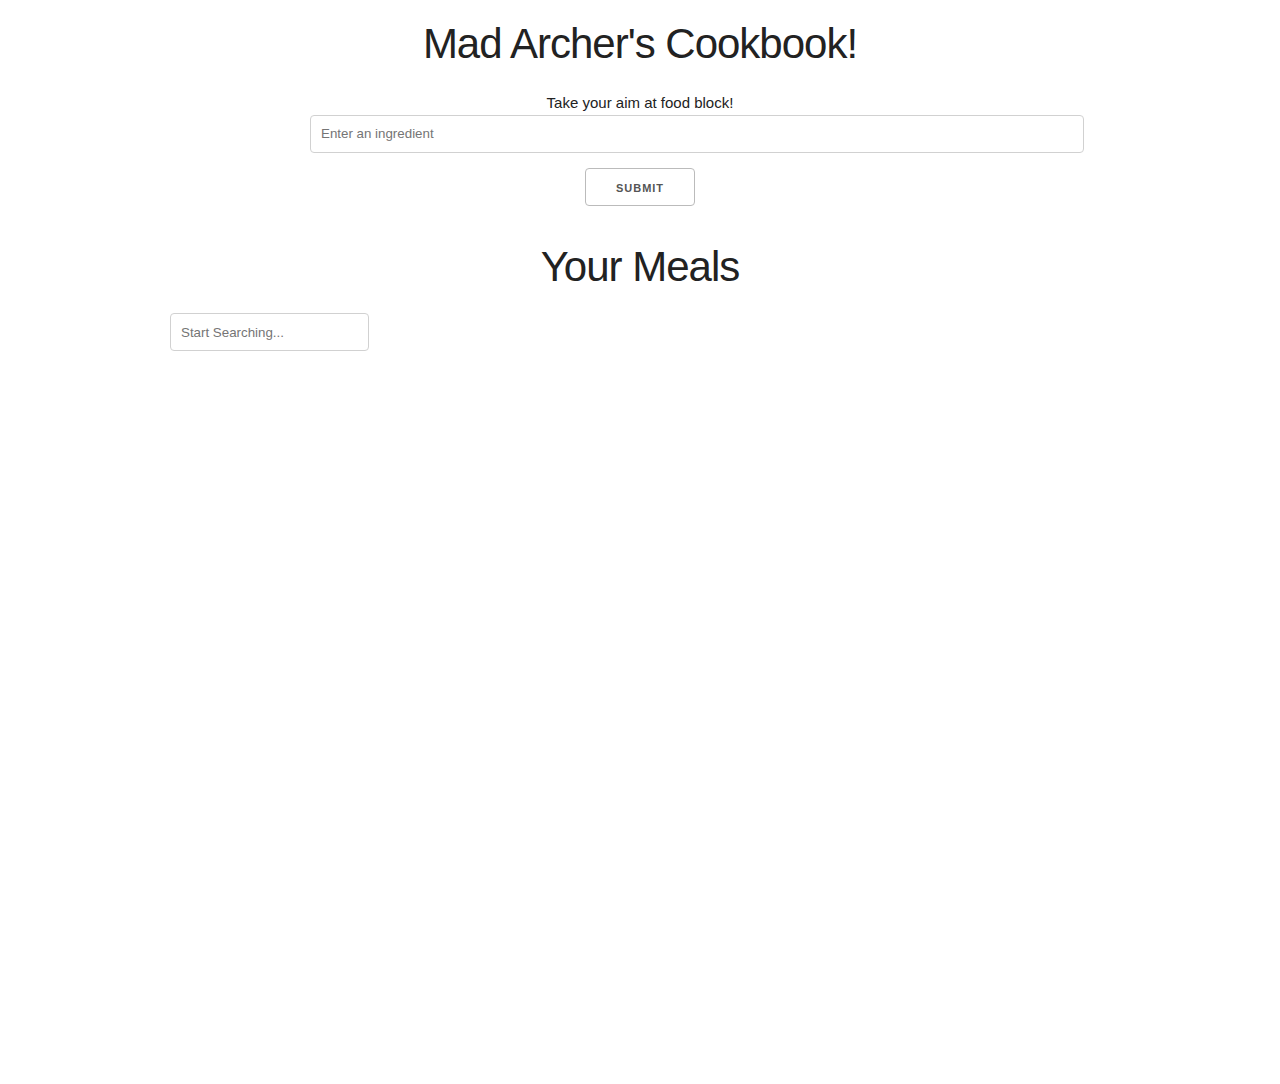
==== commit 6b19423b: "cleaned up some code" ====
--- a/index.html
+++ b/index.html
@@ -1,79 +1,55 @@
 <!DOCTYPE html>
 <html lang="en">
+
 <head>
     <meta charset="UTF-8">
     <meta http-equiv="X-UA-Compatible" content="IE=edge">
     <meta name="viewport" content="width=device-width, initial-scale=1.0">
     <title>Mad Archer's Cookbook</title>
-    <link
-      rel="stylesheet"
-      href="https://use.fontawesome.com/releases/v5.8.1/css/all.css"
-      integrity="sha384-50oBUHEmvpQ+1lW4y57PTFmhCaXp0ML5d60M1M7uH2+nqUivzIebhndOJK28anvf"
-      crossorigin="anonymous"
-    />
+    <link rel="stylesheet" href="https://use.fontawesome.com/releases/v5.8.1/css/all.css" integrity="sha384-50oBUHEmvpQ+1lW4y57PTFmhCaXp0ML5d60M1M7uH2+nqUivzIebhndOJK28anvf" crossorigin="anonymous" />
     <link rel="stylesheet" href="Skeleton-2.0.4/css/skeleton.css">
+    <!-- <link rel="stylesheet" href="./assets/style.css"> -->
+    <!-- Google Fonts -->
+    <link rel="preconnect" href="https://fonts.googleapis.com">
+    <link rel="preconnect" href="https://fonts.gstatic.com" crossorigin>
+    <link href="https://fonts.googleapis.com/css2?family=Mochiy+Pop+P+One&family=Rubik&family=Satisfy&family=Ubuntu&display=swap" rel="stylesheet">
+    <link rel="stylesheet" href="assets/css/style.css">
+    <script src="https://api.mqcdn.com/sdk/place-search-js/v1.0.0/place-search.js"></script>
+    <link type="text/css" rel="stylesheet" href="https://api.mqcdn.com/sdk/place-search-js/v1.0.0/place-search.css" />
     <script src="https://api.mqcdn.com/sdk/mapquest-js/v1.3.2/mapquest.js"></script>
-    <!-- <link rel="stylesheet" href="./assets/style.css"> -->
+    <link type="text/css" rel="stylesheet" href="https://api.mqcdn.com/sdk/mapquest-js/v1.3.2/mapquest.css" />
+    <link rel="stylesheet" href="assets/css/mapStyle.css">
     <link rel="stylesheet" href="assets/martinstyle.css">
 </head>
+
 <body>
     <div class="container">
-      <div class="meal-wrapper">
-        <div class="meal-search row">
-          <h2>Mad Archer's Cookbook!</h2>
-          <blockquote>Take your aim at food block!<br>
-        </blockquote>
+        <div class="meal-wrapper">
+            <div class="meal-search row">
+                <h2>Mad Archer's Cookbook!</h2>
+                <blockquote>Take your aim at food block!<br>
+                    <div class="meal-search-box">
+                        <input type="text" class="search-content" placeholder="Enter an ingredient" id="search-input">
+                        <button type="submit" class="search-btn btn" id="search-btn">
+                            Submit
+                        </button>
+                    </div>
+            </div>
+            <!-- Where the meal cards go -->
+            <div class="meal-result">
+                <h2 class="title">Your Meals</h2>
+                <div id="meal">
+                </div>
+            </div>
 
-        <div class="meal-search-box">
-          <input type="text" class="search-content" placeholder="Enter an ingredient" id="search-input">
-          <button type="submit" class="search-btn btn" id="search-btn">
-            Submit
-          </button>  
+            <input type="search" id="place-search-input" placeholder="Start Searching..." />
+            <div id="map">
+
+            </div>
         </div>
-      </div>
-      
-      <div class="meal-result">
-        <h2 class="title">Your Meals</h2>
-        <div id="meal">
-        <!--meal item-->  
-        <!-- <div class="meal-item">
-          <div class="meal-img">
-            <img src="./assets/strawberrySpinach.jpg" alt="food">
-          </div>
-          <div class="meal-name">
-            <h3>Summer Salad</h3>
-            <a href="#" class="recipe-btn">Grab Recipe</a>
-          </div>
-        </div> -->
-        <!-- end of meal item -->
-      </div>
-    </div>  
-    
-    <!-- <div class="meal-details"> -->
-      <!--recipe close btn-->
-      <!-- <button type="button" class="btn recipe-close-btn" id="recipe-close-btn">
-        <i class="fas fa-utensils"></i>
-      </button> -->
-      <!--meal content-->
-      <!-- <div class="meal-details-content"> -->
-        <!-- <h2 class="recipe-title">Meals Name Here</h2>
-        <p class="recipe-category">Category Name</p>
-        <div class="recipe-instruct">
-          <h3>Instructions:</h3>
-          <p>How to make your food.</p>
-          <p>How to make your food.</p>
-          <div class="recipe-meal-img">
-            <img src="assets/strawberrySpinach.jpg" alt="food image">
-        </div>
-        <div class="recipe-link">
-          <a href="#" target="_blank">Watch Video</a>
-        </div> -->
-        <!-- </div>
-        </div>
-      </div>
-    </div> -->
-    
-    <script src="./assets/script.js"></script>
-  
+    </div>
+            <script src="./assets/recipeScript.js"></script>
+            <script src="assets/js/mapScript.js"></script>
 </body>
+
 </html>--- a/assets/css/style.css
+++ b/assets/css/style.css
@@ -0,0 +1,21 @@
+#map {
+    width: 90%;
+    height: 700px;
+    margin-left: 100px;
+    
+}
+
+#search-input {  
+    margin-left: 100px;
+    padding-top: 15px;
+    padding-bottom: 15px;
+    width: 90%;
+}
+
+
+#form-zip {  
+    margin-left: 100px;
+    padding-top: 15px;
+    padding-bottom: 15px;
+    width: 90%;
+}--- a/assets/css/mapStyle.css
+++ b/assets/css/mapStyle.css
@@ -0,0 +1,21 @@
+#map {
+    width: 90%;
+    height: 700px;
+    margin-left: 100px;
+    
+}
+
+#search-input {  
+    margin-left: 100px;
+    padding-top: 15px;
+    padding-bottom: 15px;
+    width: 90%;
+}
+
+
+#form-zip {  
+    margin-left: 100px;
+    padding-top: 15px;
+    padding-bottom: 15px;
+    width: 90%;
+}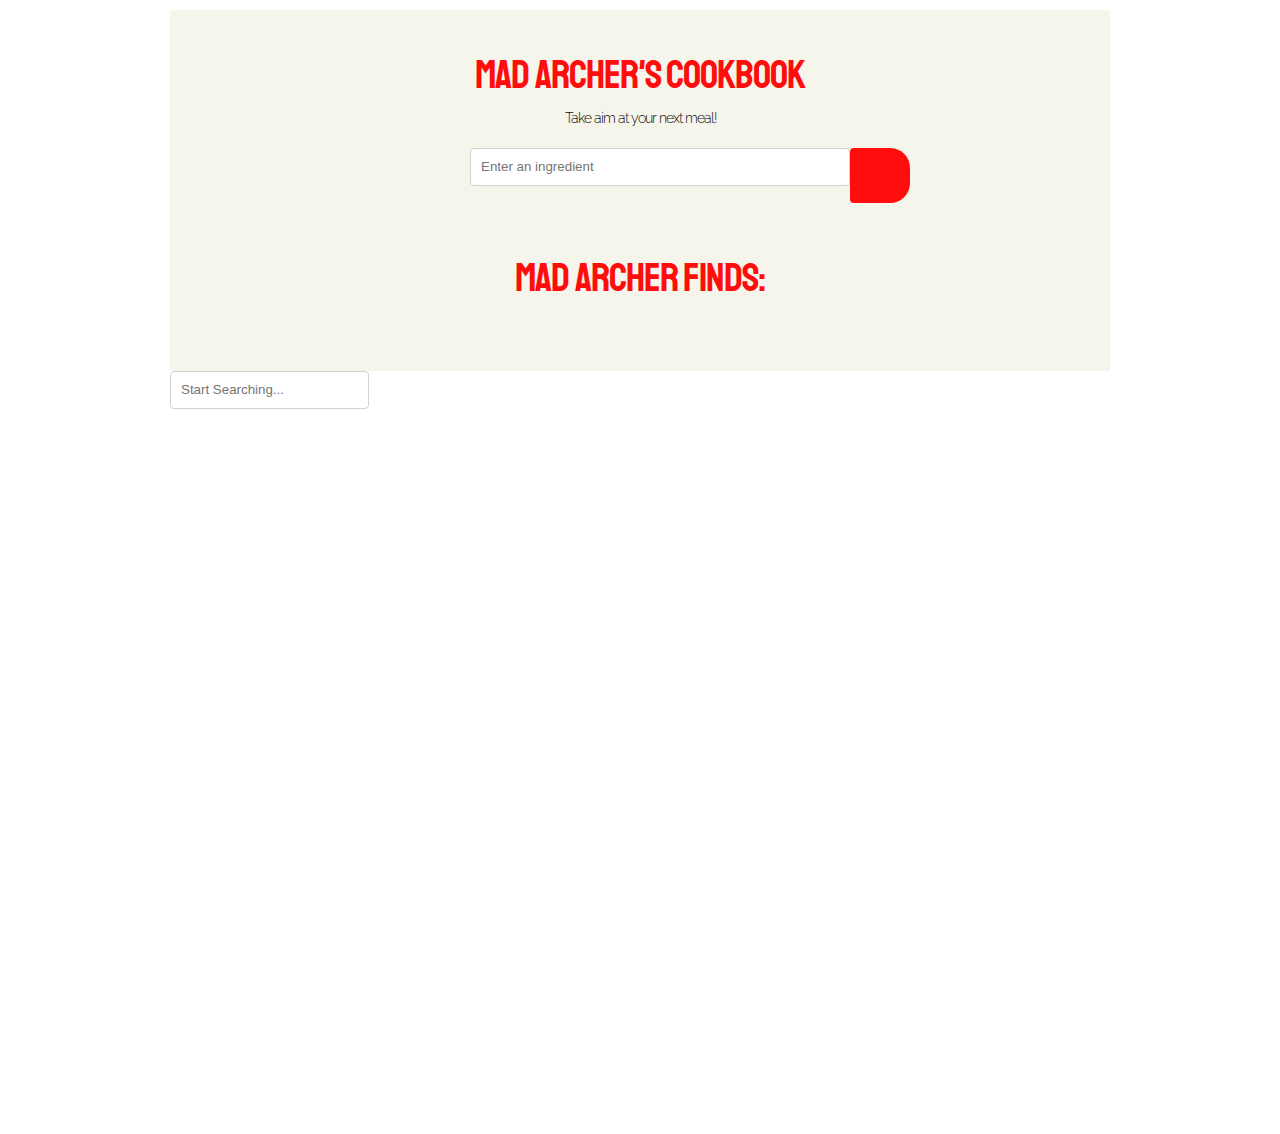
==== commit ccad39d0: "map plus recipe cards" ====
--- a/index.html
+++ b/index.html
@@ -4,7 +4,7 @@
 <head>
     <meta charset="UTF-8">
     <meta http-equiv="X-UA-Compatible" content="IE=edge">
-    <meta name="viewport" content="width=device-width, initial-scale=1.0">
+    <meta name="viewport" content="width=device-width">
     <title>Mad Archer's Cookbook</title>
     <link rel="stylesheet" href="https://use.fontawesome.com/releases/v5.8.1/css/all.css" integrity="sha384-50oBUHEmvpQ+1lW4y57PTFmhCaXp0ML5d60M1M7uH2+nqUivzIebhndOJK28anvf" crossorigin="anonymous" />
     <link rel="stylesheet" href="Skeleton-2.0.4/css/skeleton.css">
@@ -12,7 +12,7 @@
     <!-- Google Fonts -->
     <link rel="preconnect" href="https://fonts.googleapis.com">
     <link rel="preconnect" href="https://fonts.gstatic.com" crossorigin>
-    <link href="https://fonts.googleapis.com/css2?family=Mochiy+Pop+P+One&family=Rubik&family=Satisfy&family=Ubuntu&display=swap" rel="stylesheet">
+    <link href="https://fonts.googleapis.com/css2?family=Lobster&family=Outfit&family=Raleway&family=Staatliches&display=swap" rel="stylesheet">
     <link rel="stylesheet" href="assets/css/style.css">
     <script src="https://api.mqcdn.com/sdk/place-search-js/v1.0.0/place-search.js"></script>
     <link type="text/css" rel="stylesheet" href="https://api.mqcdn.com/sdk/place-search-js/v1.0.0/place-search.css" />
@@ -25,31 +25,45 @@
 <body>
     <div class="container">
         <div class="meal-wrapper">
-            <div class="meal-search row">
-                <h2>Mad Archer's Cookbook!</h2>
-                <blockquote>Take your aim at food block!<br>
+            <div class="meal-search">
+                <h2 class="title">Mad Archer's Cookbook</h2>
+                <h3>Take aim at your next meal!</h3>
+                    <!-- Search Box -->
                     <div class="meal-search-box">
                         <input type="text" class="search-content" placeholder="Enter an ingredient" id="search-input">
-                        <button type="submit" class="search-btn btn" id="search-btn">
-                            Submit
+                        <button type="submit" class="search-button btn" id="search-button">
+                          <i class="fas fa-bullseye"></i>
                         </button>
                     </div>
             </div>
             <!-- Where the meal cards go -->
             <div class="meal-result">
-                <h2 class="title">Your Meals</h2>
+                <h2 class="title">Mad Archer Finds:</h2>
                 <div id="meal">
                 </div>
             </div>
+          </div>  
 
+          <div class = "meal-details">
+            <!-- recipe close button -->
+            <button type = "button" class = "btn recipe-close-button" id = "recipe-close-button">
+              <i class = "fas fa-times"></i>
+            </button>
+    
+            <!-- when the user selects a recipe -->
+            <div class = "meal-details-content">
+              
+            </div>
+          </div>
+
+            <!-- The map -->
             <input type="search" id="place-search-input" placeholder="Start Searching..." />
             <div id="map">
 
             </div>
-        </div>
+        
     </div>
-            <script src="./assets/recipeScript.js"></script>
-            <script src="assets/js/mapScript.js"></script>
+    <script src="./assets/js/recipeScript.js"></script>
+    <script src="./assets/js/mapScript.js"></script>
 </body>
-
-</html>+</html>
--- a/Skeleton-2.0.4/css/skeleton.css
+++ b/Skeleton-2.0.4/css/skeleton.css
@@ -54,7 +54,7 @@
     width: 80%; }
   .column,
   .columns {
-    margin-left: 0%; }
+    margin-left: 4%; }
   .column:first-child,
   .columns:first-child {
     margin-left: 0; }
--- a/assets/css/style.css
+++ b/assets/css/style.css
@@ -1,21 +1,357 @@
+
+* {
+    padding: 0;
+    margin: 0;
+    box-sizing: border-box;
+}
+:root {
+    --bullseye-red: #ff0d0d;
+    --blue-ribbon: #0001F0;
+    --bracer-black: #110e0c;
+    --sagittarius-gold: #fff243;
+    --cock-feather: #f5f5eb;
+}
+
+body {
+    font-family: 'Staatliches', cursive;
+    font-weight: 300;
+    font-size: 1.05rem;
+    line-height: 1.6;
+}
+
+/*  */
+.btn {
+    font-family: inherit;
+    cursor: pointer;
+    outline: 0;
+    font-size: 1.05rem;
+}
+
+.text {
+    opacity: 0.8;
+}
+
+.title {
+    font-family: 'Staatliches', cursive;
+    color: var(--bullseye-red);
+    font-size: 4rem;
+    margin-bottom: 1rem;
+}
+
+h3 {
+    font-family: 'Raleway', sans-serif;
+    font-size: 1.3em;
+    color: var(--bracer-black);
+}
+
+/*  */
+.container {
+    min-height: 100vh;
+}
+
+.meal-wrapper {
+    max-width: 1280px;
+    margin: 0 auto;
+    padding: 2rem;
+    background-color: var(--cock-feather);
+    text-align: center;
+}
+
+.meal-search {
+    margin: 2rem 0;
+}
+
+.meal-search-box {
+    margin: 1.2rem 0;
+    display: flex;
+    align-items: stretch;
+}
+
+.search-control,
+.search-button {
+   width: 100%;
+}
+
+.search-control {
+    padding: 0 1rem;
+    font-size: 1.1rem;
+    font-family: inherit;
+    outline: 0;
+    border: 1px solid var(--bullseye-red);
+    color: var(--bracer-black);
+    border-top-left-radius: 2rem;
+    border-bottom-left-radius: 2rem;
+}
+
+.search-control::placeholder {
+    color: var(--bracer-black);
+}
+
+.search-button {
+    width: 55px;
+    height: 55px;
+    font-size: 1.8rem;
+    background-color: var(--bullseye-red);
+    color:var(--cock-feather);
+    border: none;
+    border-top-right-radius: 2rem;
+    border-bottom-right-radius: 2rem;
+    transition: all 0.4s linear;
+    -webkit-transition: all 0.4s linear;
+    -moz-transition: all 0.4s linear;
+    -ms-transition: all 0.4s linear;
+    -o-transition: all 0.4s linear;
+    z-index: 1;
+}
+
+.search-button:hover {
+    background-color: var(--sagittarius-gold);
+}
+
+.meal-result {
+    margin-top: 4rem;
+}
+
+#meal {
+    margin: 2.4rem 0;
+}
+
+.meal-item {
+    font-family: 'Raleway', sans-serif;
+    font-family: 3em;
+    border-radius: 1rem;
+    -webkit-border-radius: 1rem;
+    -moz-border-radius: 1rem;
+    -ms-border-radius: 1rem;
+    -o-border-radius: 1rem;
+    overflow: hidden;
+    box-shadow: 0 4px 21px -12px rgba(0, 0, 0, 0.79);
+    margin: 2rem 0;
+}
+
+.meal-img img {
+    width: 100%;
+    display: block;
+}
+
+.meal-name {
+    padding: 1.5rem 0.5rem;
+}
+
+.meal-name h3 {
+    font-size: 1.4rem;
+}
+
+.recipe-btn {
+    text-decoration: none;
+    color: var(--cock-feather);
+    background-color: var(--bullseye-red);
+    font-weight: 500;
+    font-size: 1.1rem;
+    padding: 0.75rem 0;
+    display: block;
+    width: 175px;
+    margin: 1rem auto;
+    border-radius: 2rem;
+    -webkit-border-radius: 2rem;
+    -moz-border-radius: 2rem;
+    -ms-border-radius: 2rem;
+    -o-border-radius: 2rem;
+    transition: all 0.4s linear;
+    -webkit-transition: all 0.4s linear;
+    -moz-transition: all 0.4s linear;
+    -ms-transition: all 0.4s linear;
+    -o-transition: all 0.4s linear;
+}
+
+.recipe-btn:hover {
+    background-color: var(--sagittarius-gold);
+    color: var(--bracer-black);
+}
+
+/* meal details */
+.meal-details {
+    font-family: 'Outfit', sans-serif;
+    font-size: 1.1em;
+    position: fixed;
+    top: 50%;
+    left: 50%;
+    transform: translate(-50%, -50%);
+    -webkit-transform: translate(-50%, -50%);
+    -moz-transform: translate(-50%, -50%);
+    -ms-transform: translate(-50%, -50%);
+    -o-transform: translate(-50%, -50%);
+    color: var(--cock-feather);
+    background-color: var(--bullseye-red);
+    border-radius: 1rem;
+    -webkit-border-radius: 1rem;
+    -moz-border-radius: 1rem;
+    -ms-border-radius: 1rem;
+    -o-border-radius: 1rem;
+    width: 90%;
+    height: 90%;
+    overflow-y: scroll;
+    display: none;
+    padding: 2rem 0;
+}
+
+.meal-details::-webkit-scrollbar{ 
+    width: 10px;
+}
+
+.meal-details::-webkit-scrollbar-thumb {
+    background-color: var(--cock-feather);
+    border-radius: 2rem;
+    -webkit-border-radius: 2rem;
+    -moz-border-radius: 2rem;
+    -ms-border-radius: 2rem;
+    -o-border-radius: 2rem;
+}
+
+.showRecipe {
+    display: block;
+}
+
+.meals-detail-content {
+    margin: 2rem;
+}
+
+.meals-detail-content p:not(.recipe-category) {
+    padding: 1rem 0;
+}
+
+.recipe-close-button {
+    position: absolute;
+    right: 2rem;
+    top: 2rem;
+    font-size: 1.8rem;
+    background-color: var(--cock-feather);
+    border: none;
+    width: 35px;
+    height: 35px;
+    border-radius: 50%;
+    -webkit-border-radius: 50%;
+    -moz-border-radius: 50%;
+    -ms-border-radius: 50%;
+    -o-border-radius: 50%;
+    display: flex;
+    align-items: center;
+    justify-content: center;
+    opacity: 0.9;
+}
+
+.recipe-title {
+    letter-spacing: 1px;
+    padding-bottom: 1rem;
+}
+
+.recipe-category {
+    font-family: 'Lobster', cursive;
+    background-color: var(--sagittarius-gold);
+    font-weight: 600;
+    color: var(--bracer-black);
+    display: inline-block;
+    padding: 0.2rem 0.5rem;
+    border-radius: 0.3rem;
+    -webkit-border-radius: 0.3rem;
+    -moz-border-radius: 0.3rem;
+    -ms-border-radius: 0.3rem;
+    -o-border-radius: 0.3rem;
+}
+
+.recipe-instruct {
+    padding: 1rem 0;
+}
+
+.recipe-meal-img img {
+    width: 100px;
+    height: 100px;
+    border-radius: 50%;
+    -webkit-border-radius: 50%;
+    -moz-border-radius: 50%;
+    -ms-border-radius: 50%;
+    -o-border-radius: 50%;
+    margin: 0 auto;
+    display: block;
+}
+
+.recipe-link {
+    margin: 1.4rem 0;
+}
+
+.recipe-link a {
+    color: var(--cock-feather);
+    font-size: 1.2rem;
+    font-weight: 700;
+    transition: all 0.4s linear;
+    -webkit-transition: all 0.4s linear;
+    -moz-transition: all 0.4s linear;
+    -ms-transition: all 0.4s linear;
+    -o-transition: all 0.4s linear;
+}
+
+.recipe-link a:hover {
+    opacity: 0.8;
+}
+
+/* There were no recipes food with the ingredients shown */
+.notFound {
+    grid-template-columns: 1fr!important;
+    color: var(--bullseye-red);
+    font-size: 1.8rem;
+    font-weight: 600;
+    width: 100%;
+}
+
+/*  map style */ 
 #map {
-    width: 90%;
-    height: 700px;
-    margin-left: 100px;
-    
-}
-
-#search-input {  
-    margin-left: 100px;
-    padding-top: 15px;
-    padding-bottom: 15px;
-    width: 90%;
+  width: 90%;
+  height: 700px;
+  margin-left: 100px;
+  
+}
+
+#map-search-input {  
+  margin-left: 100px;
+  padding-top: 15px;
+  padding-bottom: 15px;
+  width: 90%;
 }
 
 
 #form-zip {  
-    margin-left: 100px;
-    padding-top: 15px;
-    padding-bottom: 15px;
-    width: 90%;
-}+  margin-left: 100px;
+  padding-top: 15px;
+  padding-bottom: 15px;
+  width: 90%;
+}
+
+/* Media Queries */
+@media screen and (min-width: 600px){
+    .meal-search-box{
+        width: 540px;
+        margin-left: auto;
+        margin-right: auto;
+    }
+}
+
+@media screen and (min-width: 768px){
+    #meal{
+        display: grid;
+        grid-template-columns: repeat(2, 1fr);
+        gap: 2rem;
+    }
+    .meal-item{
+        margin: 0;
+    }
+    .meal-details{
+        width: 700px;
+    }
+}
+
+@media screen and (min-width: 992px){
+    #meal{
+        grid-template-columns: repeat(3, 1fr);
+    }
+}
+
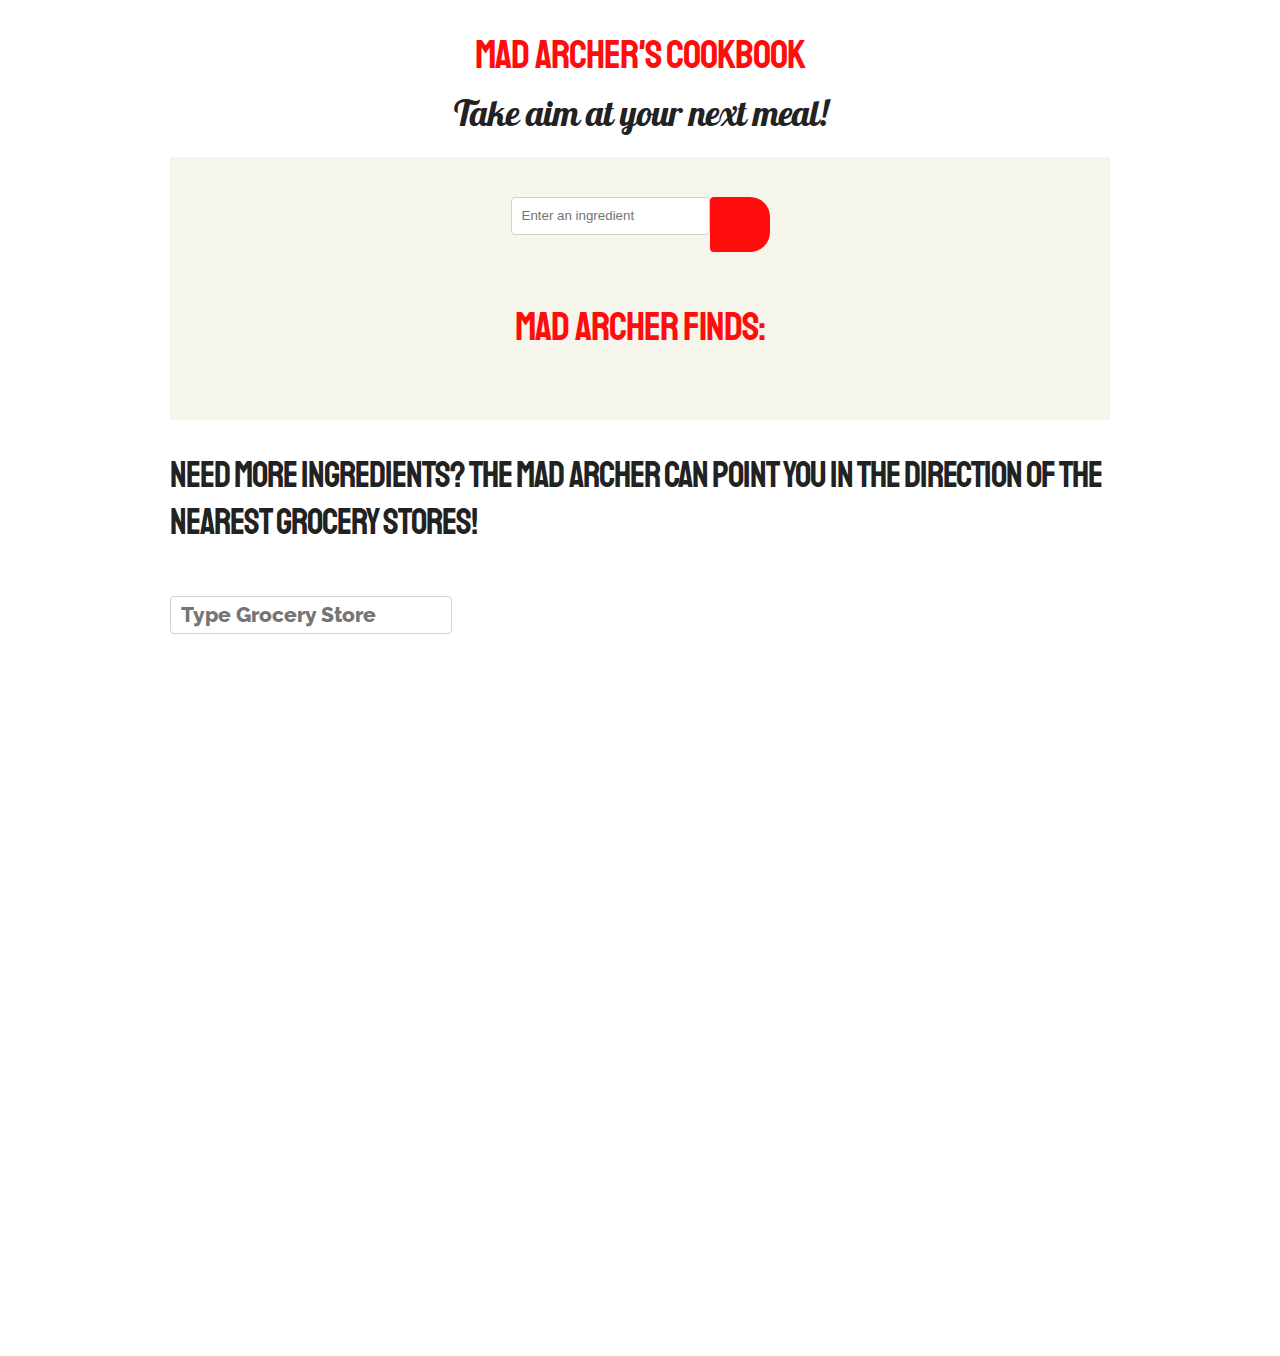
==== commit 853224f3: "local storage add" ====
--- a/index.html
+++ b/index.html
@@ -4,31 +4,34 @@
 <head>
     <meta charset="UTF-8">
     <meta http-equiv="X-UA-Compatible" content="IE=edge">
-    <meta name="viewport" content="width=device-width">
+    <meta name="viewport" content="width=device-width initial-scale=1.0">
     <title>Mad Archer's Cookbook</title>
     <link rel="stylesheet" href="https://use.fontawesome.com/releases/v5.8.1/css/all.css" integrity="sha384-50oBUHEmvpQ+1lW4y57PTFmhCaXp0ML5d60M1M7uH2+nqUivzIebhndOJK28anvf" crossorigin="anonymous" />
     <link rel="stylesheet" href="Skeleton-2.0.4/css/skeleton.css">
-    <!-- <link rel="stylesheet" href="./assets/style.css"> -->
     <!-- Google Fonts -->
     <link rel="preconnect" href="https://fonts.googleapis.com">
     <link rel="preconnect" href="https://fonts.gstatic.com" crossorigin>
     <link href="https://fonts.googleapis.com/css2?family=Lobster&family=Outfit&family=Raleway&family=Staatliches&display=swap" rel="stylesheet">
-    <link rel="stylesheet" href="assets/css/style.css">
+    <!-- Map APIs -->
     <script src="https://api.mqcdn.com/sdk/place-search-js/v1.0.0/place-search.js"></script>
     <link type="text/css" rel="stylesheet" href="https://api.mqcdn.com/sdk/place-search-js/v1.0.0/place-search.css" />
     <script src="https://api.mqcdn.com/sdk/mapquest-js/v1.3.2/mapquest.js"></script>
     <link type="text/css" rel="stylesheet" href="https://api.mqcdn.com/sdk/mapquest-js/v1.3.2/mapquest.css" />
-    <link rel="stylesheet" href="assets/css/mapStyle.css">
-    <link rel="stylesheet" href="assets/martinstyle.css">
+    <!-- CSS files -->
+    <link rel="stylesheet" href="./assets/css/mapStyle.css">
+    <link rel="stylesheet" href="./assets/css/skeletonStyle.css">
+    <link rel="stylesheet" href="./assets/css/style.css">
 </head>
 
 <body>
     <div class="container">
+      <h2 class="title">Mad Archer's Cookbook</h2>
+      <h3 class="tagline">Take aim at your next meal!</h3>
+     
+      <!-- Meals -->  
         <div class="meal-wrapper">
             <div class="meal-search">
-                <h2 class="title">Mad Archer's Cookbook</h2>
-                <h3>Take aim at your next meal!</h3>
-                    <!-- Search Box -->
+                    <!-- Search Box for Meals-->
                     <div class="meal-search-box">
                         <input type="text" class="search-content" placeholder="Enter an ingredient" id="search-input">
                         <button type="submit" class="search-button btn" id="search-button">
@@ -36,32 +39,44 @@
                         </button>
                     </div>
             </div>
-            <!-- Where the meal cards go -->
+            <!-- Where the possible recipe cards go -->
             <div class="meal-result">
                 <h2 class="title">Mad Archer Finds:</h2>
                 <div id="meal">
+
                 </div>
             </div>
           </div>  
 
-          <div class = "meal-details">
+          <div class="selected-recipe">
             <!-- recipe close button -->
-            <button type = "button" class = "btn recipe-close-button" id = "recipe-close-button">
-              <i class = "fas fa-times"></i>
+            <button type="button" class="btn recipe-close-button" id="recipe-close-button">
+              <i class="fas fa-times"></i>
             </button>
     
             <!-- when the user selects a recipe -->
-            <div class = "meal-details-content">
+            <div class="selected-recipe-info">
               
             </div>
+          </div> 
+
+          <div class="past-ingredients">
+            <h2>Most Recent Searches:</h2>
+              <ul></ul>
           </div>
 
-            <!-- The map -->
-            <input type="search" id="place-search-input" placeholder="Start Searching..." />
-            <div id="map">
+           <!-- The map -->
+          </br>
+          </br> 
+          
+          <div class="map-description">
+            <h3>Need more ingredients? The Mad Archer can point you in the direction of the nearest grocery stores!</h3>
+          </div>
 
-            </div>
-        
+          </br> 
+          <input type="search" id="map-search-input" placeholder="Type Grocery Store" />
+          <div id="map">
+          </div>  
     </div>
     <script src="./assets/js/recipeScript.js"></script>
     <script src="./assets/js/mapScript.js"></script>
--- a/assets/css/mapStyle.css
+++ b/assets/css/mapStyle.css
@@ -1,3 +1,11 @@
+:root {
+    --bullseye-red: #ff0d0d;
+    --blue-ribbon: #0001F0;
+    --bracer-black: #110e0c;
+    --sagittarius-gold: #fff243;
+    --cock-feather: #f5f5eb;
+}
+
 #map {
     width: 90%;
     height: 700px;
@@ -5,11 +13,15 @@
     
 }
 
-#search-input {  
-    margin-left: 100px;
-    padding-top: 15px;
-    padding-bottom: 15px;
-    width: 90%;
+#map-search-input {  
+    font-family: 'Raleway', sans-serif;
+    font-size: 2em;
+    font-weight: 800;
+    color: var(--bracer-black);
+    margin: 1.2rem 0;
+    display: flex;
+    align-items: stretch;
+    justify-content: center;
 }
 
 
--- a/assets/css/skeletonStyle.css
+++ b/assets/css/skeletonStyle.css
@@ -0,0 +1,21 @@
+img {
+    width: 250px;
+    height: 250px;
+}
+
+.meal-item {
+    height: 500px;
+    padding: 15px;
+}
+
+.meal-search {
+    text-align: center;
+}
+
+.container {
+    padding: 10px;
+}
+
+.title {
+    text-align: center;
+}--- a/assets/css/style.css
+++ b/assets/css/style.css
@@ -4,6 +4,7 @@
     margin: 0;
     box-sizing: border-box;
 }
+
 :root {
     --bullseye-red: #ff0d0d;
     --blue-ribbon: #0001F0;
@@ -19,7 +20,6 @@
     line-height: 1.6;
 }
 
-/*  */
 .btn {
     font-family: inherit;
     cursor: pointer;
@@ -32,19 +32,18 @@
 }
 
 .title {
+    margin-top: 20px;
     font-family: 'Staatliches', cursive;
     color: var(--bullseye-red);
     font-size: 4rem;
     margin-bottom: 1rem;
 }
 
-h3 {
-    font-family: 'Raleway', sans-serif;
-    font-size: 1.3em;
-    color: var(--bracer-black);
-}
-
-/*  */
+.tagline {
+    font-family: 'Lobster', cursive;
+    text-align: center;
+}
+
 .container {
     min-height: 100vh;
 }
@@ -62,9 +61,11 @@
 }
 
 .meal-search-box {
+    font-family: 'Raleway', sans-serif;
     margin: 1.2rem 0;
     display: flex;
     align-items: stretch;
+    justify-content: center;
 }
 
 .search-control,
@@ -134,20 +135,24 @@
     display: block;
 }
 
-.meal-name {
+.recipe-name {
     padding: 1.5rem 0.5rem;
 }
 
-.meal-name h3 {
-    font-size: 1.4rem;
+.recipe-name h3 {
+    font-family: 'Raleway', sans-serif;
+    font-size: 2.7em;
+    font-weight: 700;
+    color: var(--bracer-black);
 }
 
 .recipe-btn {
+    font-family: 'Lobster', cursive;
     text-decoration: none;
     color: var(--cock-feather);
     background-color: var(--bullseye-red);
     font-weight: 500;
-    font-size: 1.1rem;
+    font-size: 2rem;
     padding: 0.75rem 0;
     display: block;
     width: 175px;
@@ -165,14 +170,15 @@
 }
 
 .recipe-btn:hover {
+    font-family: 'Lobster', cursive;
     background-color: var(--sagittarius-gold);
     color: var(--bracer-black);
 }
 
 /* meal details */
-.meal-details {
+.selected-recipe {
     font-family: 'Outfit', sans-serif;
-    font-size: 1.1em;
+    font-size: 1.6em;
     position: fixed;
     top: 50%;
     left: 50%;
@@ -195,11 +201,11 @@
     padding: 2rem 0;
 }
 
-.meal-details::-webkit-scrollbar{ 
+.selected-recipe::-webkit-scrollbar{ 
     width: 10px;
 }
 
-.meal-details::-webkit-scrollbar-thumb {
+.selected-recipe::-webkit-scrollbar-thumb {
     background-color: var(--cock-feather);
     border-radius: 2rem;
     -webkit-border-radius: 2rem;
@@ -212,15 +218,16 @@
     display: block;
 }
 
-.meals-detail-content {
+.selected-recipe-info {
     margin: 2rem;
 }
 
-.meals-detail-content p:not(.recipe-category) {
+.selected-recipe-info p:not(.recipe-category) {
     padding: 1rem 0;
 }
 
 .recipe-close-button {
+    background-color: var(--sagittarius-gold);
     position: absolute;
     right: 2rem;
     top: 2rem;
@@ -241,6 +248,7 @@
 }
 
 .recipe-title {
+    font-family: 'Lobster', cursive;
     letter-spacing: 1px;
     padding-bottom: 1rem;
 }
@@ -275,14 +283,18 @@
     display: block;
 }
 
-.recipe-link {
+.youtube-link {
     margin: 1.4rem 0;
-}
-
-.recipe-link a {
-    color: var(--cock-feather);
-    font-size: 1.2rem;
-    font-weight: 700;
+    text-align: center;
+    font-size: 1.4rem;
+    font-weight: 900;
+}
+
+.youtube-link a {
+    color: var(--sagittarius-gold);
+    text-align: center;
+    font-size: 1.4rem;
+    font-weight: 900;
     transition: all 0.4s linear;
     -webkit-transition: all 0.4s linear;
     -moz-transition: all 0.4s linear;
@@ -290,12 +302,16 @@
     -o-transition: all 0.4s linear;
 }
 
-.recipe-link a:hover {
+.youtube-link a:hover {
+    color: var(--blue-ribbon);
+    text-align: center;
+    font-size: 1.4rem;
+    font-weight: 900;
     opacity: 0.8;
 }
 
 /* There were no recipes food with the ingredients shown */
-.notFound {
+.noMatches {
     grid-template-columns: 1fr!important;
     color: var(--bullseye-red);
     font-size: 1.8rem;
@@ -303,27 +319,21 @@
     width: 100%;
 }
 
-/*  map style */ 
-#map {
-  width: 90%;
-  height: 700px;
-  margin-left: 100px;
-  
-}
-
-#map-search-input {  
-  margin-left: 100px;
-  padding-top: 15px;
-  padding-bottom: 15px;
-  width: 90%;
-}
-
-
-#form-zip {  
-  margin-left: 100px;
-  padding-top: 15px;
-  padding-bottom: 15px;
-  width: 90%;
+.past-ingredients {
+    font-family: 'Lobster', cursive;
+    display: none;
+    max-width: 1280px;
+    margin: 0 auto;
+    padding: 2rem;
+    background-color: var(--bullseye-red);
+    color: var(--cock-feather);
+    text-align: center;  
+}
+
+.past-ingredients h2 ul li {
+    display: none;
+    font-family: 'Lobster', cursive;
+    color: var(--cock-feather);
 }
 
 /* Media Queries */
